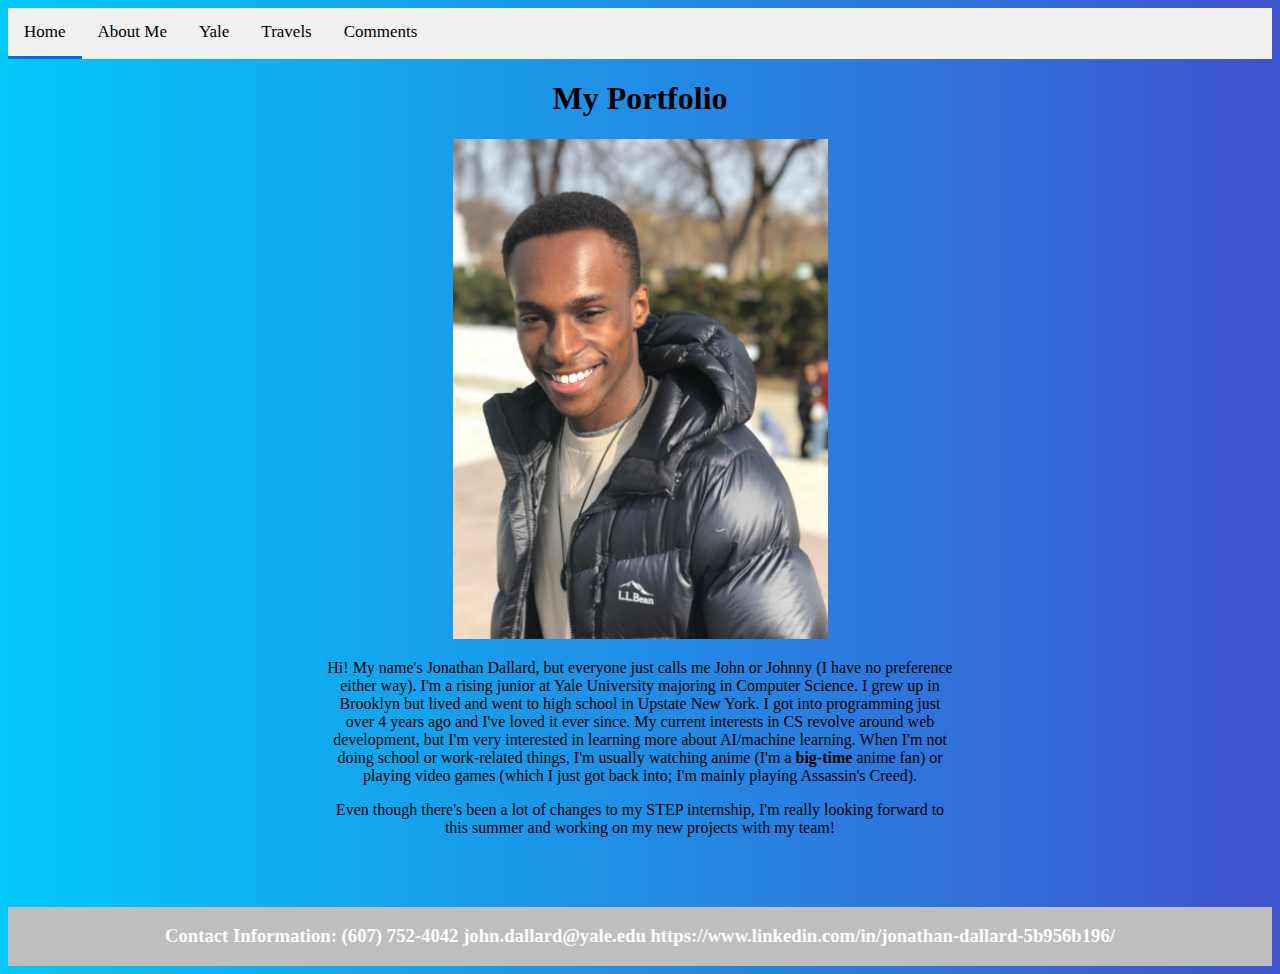
==== portfolio/src/main/webapp/index.html @ ccfe7218 "Upate code to match work completed up to Week 3, Step 6" ====
<!DOCTYPE html>
<html>
  <head>
    <meta name="viewport" content="width=device-width, initial-scale=1" charset="utf-8">
    <title>John's Portfolio</title>
    <link rel="stylesheet" href="style.css">
  </head>
  <body>
    <div class="topnav">
      <a class="active" href="index.html">Home</a>
      <a href="me.html">About Me</a>
      <a href="yale.html">Yale</a>
      <a href="travels.html">Travels</a>
      <a href="comments.html">Comments</a>
    </div>
    <header>
      <h1>My Portfolio</h1>
    <header>
    <div class="content-body">
      <img src="images/me.jpg" alt="A picture of me">
      <p>
        Hi! My name's Jonathan Dallard, but everyone just calls 
        me John or Johnny (I have no preference either way). I'm a 
        rising junior at Yale University majoring in Computer Science. 
        I grew up in Brooklyn but lived and went to high school 
        in Upstate New York. I got into programming just over 
        4 years ago and I've loved it ever since. My current interests 
        in CS revolve around web development,
        but I'm very interested in learning more about AI/machine 
        learning. When I'm not doing school or work-related things, 
        I'm usually watching anime (I'm a <strong>big-time</strong> 
        anime fan) or playing video games 
        (which I just got back into; I'm mainly playing Assassin's Creed).
      </p>
      <p>
        Even though there's been a lot of changes to my STEP 
        internship, I'm really looking forward to this
        summer and working on my new projects with my team!
      </p>  
    </div>
    <footer>
      <h3>
          Contact Information: (607) 752-4042    
          john.dallard@yale.edu    
          https://www.linkedin.com/in/jonathan-dallard-5b956b196/
      </h3>
    </footer>
    <script src="script.js"></script>
  </body>
</html>
---- portfolio/src/main/webapp/style.css ----
body {
  position: relative;
  padding-bottom: 58px; 
  min-height: 100vh;
}

.content-body {
  display: block;
  margin-left: auto;
  margin-right: auto;
  width: 50%;
}

#fact-div {
  margin: 100px;    
}

footer {
  position: absolute;
  left: 0;
  bottom: 0;
  width: 100%;
  background-color: #bebebe;
  color: white;
  text-align: center;
}

header {
  text-align: center;
}

html {
  background-image:
    linear-gradient(
      to right, 
      #02c8fa, #4053cf
    );
  -webkit-background-size: cover;
  -moz-background-size: cover;
  -o-background-size: cover;
  background-size: cover;
}

img {
  height: 500px;
  width: auto;
  display: inline-block;
}

.london-photos {
  width: 80%;
  min-width: 500px;
  max-width: 1920px;
  margin: auto;
  text-align: center;  
}
 
td {
  border: 1px solid Black;
}

.topnav {
  overflow: hidden;
  background-color: #f1f1f1;
}

.topnav a {
  float: left;
  display: block;
  color: black;
  text-align: center;
  padding: 14px 16px;
  text-decoration: none;
  font-size: 17px;
  border-bottom: 3px solid transparent;
}

.topnav a:hover {
  border-bottom: 3px solid rgb(0, 110, 255);
}

.topnav a.active {
  border-bottom: 3px solid rgb(0, 110, 225);
}

video {
  width: 500px;
  height: 300px;
}

.yale-photos {
  width: 80%;
  min-width: 500px;
  max-width: 1920px;
  margin: auto;
  text-align: center; 
}
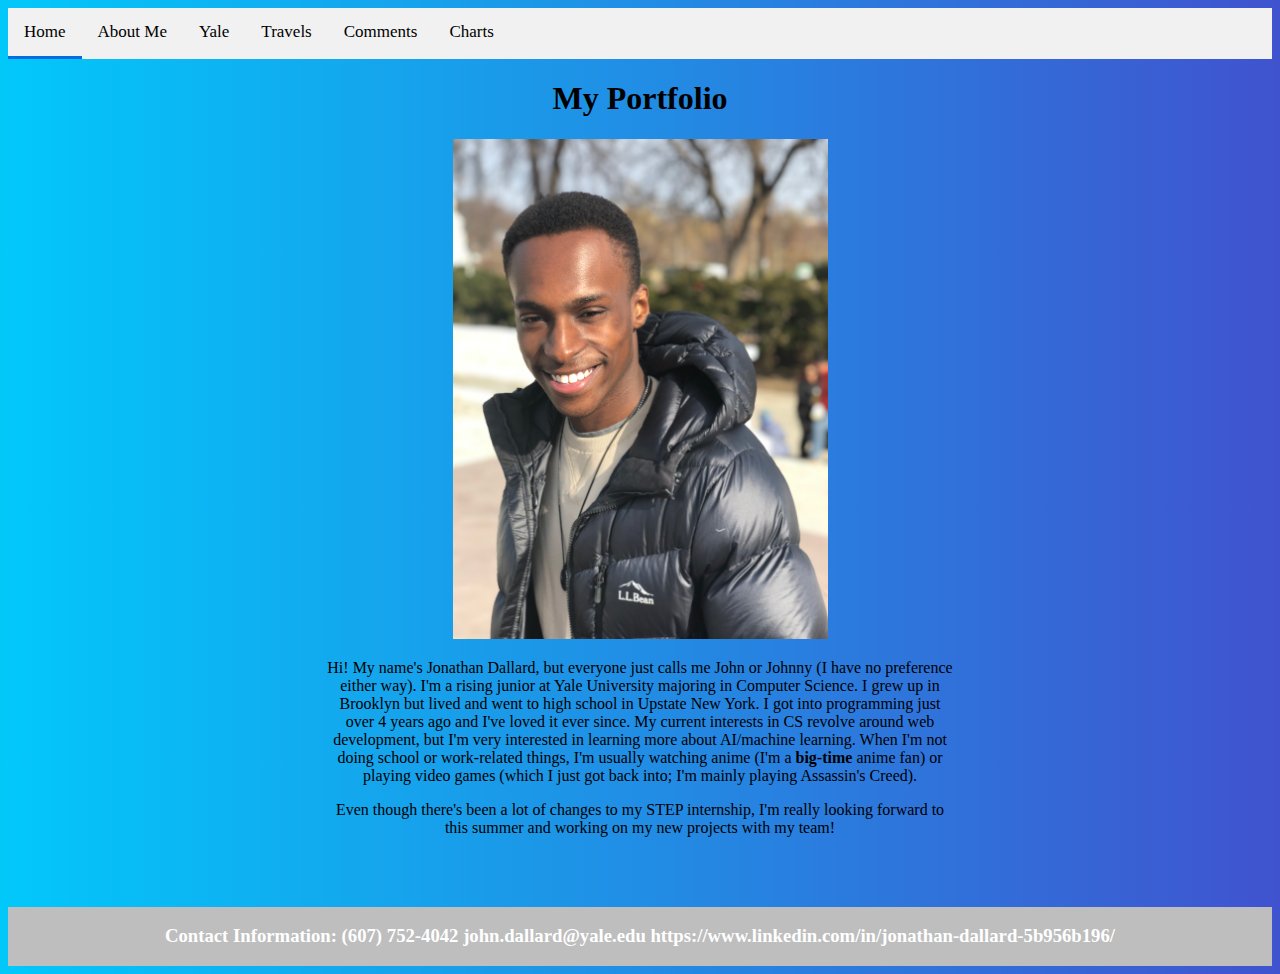
==== commit 6b9966aa: "Add chart showing my different ethnicities" ====
--- a/portfolio/src/main/webapp/index.html
+++ b/portfolio/src/main/webapp/index.html
@@ -12,6 +12,7 @@
       <a href="yale.html">Yale</a>
       <a href="travels.html">Travels</a>
       <a href="comments.html">Comments</a>
+      <a href="charts.html">Charts</a>
     </div>
     <header>
       <h1>My Portfolio</h1>
--- a/portfolio/src/main/webapp/style.css
+++ b/portfolio/src/main/webapp/style.css
@@ -13,6 +13,11 @@
 
 #fact-div {
   margin: 100px;    
+}
+
+#ethnicity-chart {
+  display: inline-block;
+  margin: 0 auto;;
 }
 
 footer {
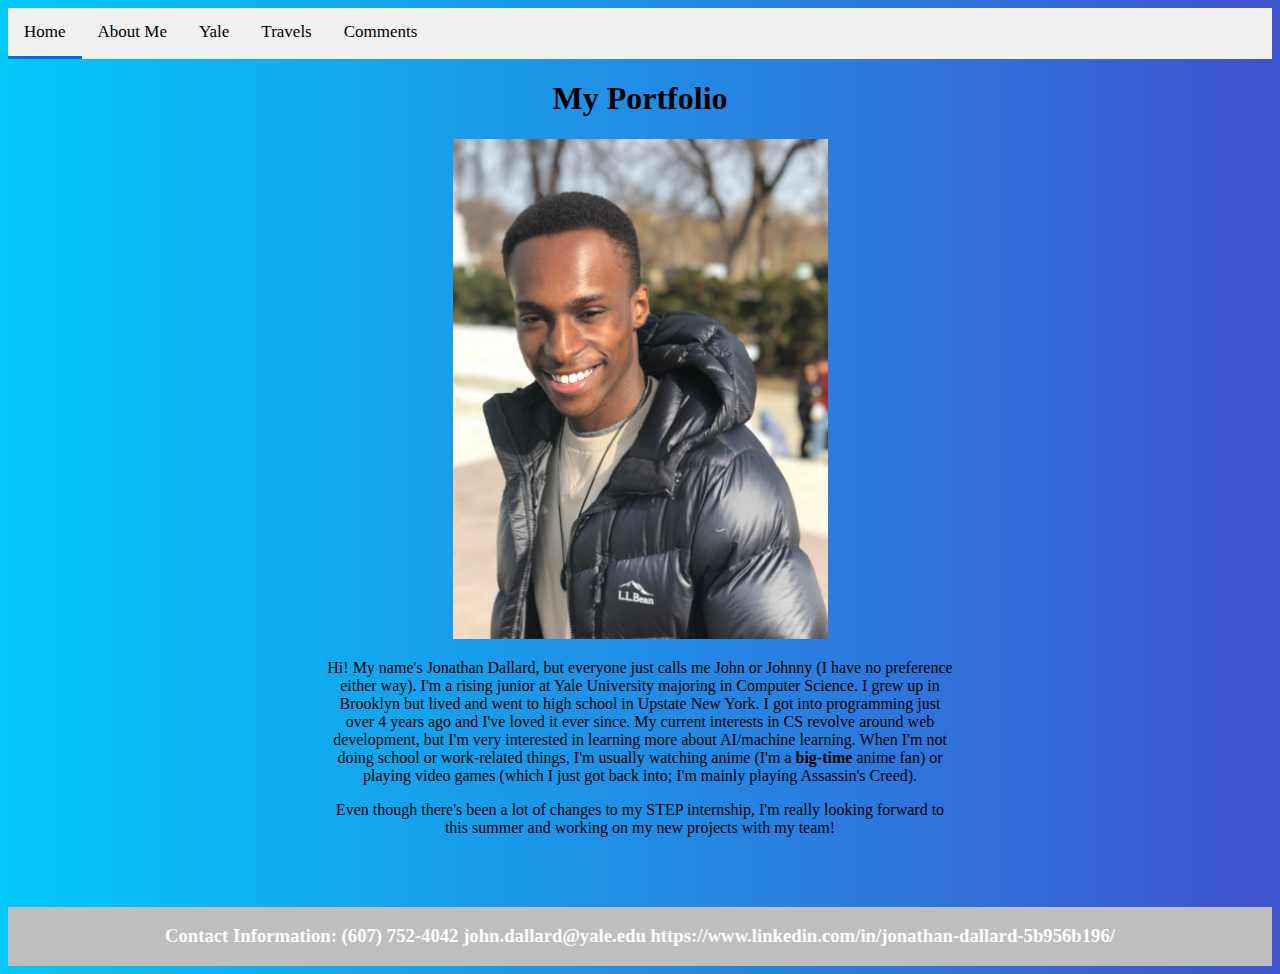
==== commit 547d9c9a: "Merge pull request #12 from jdstriker731/Step4-Posts" ====
--- a/portfolio/src/main/webapp/index.html
+++ b/portfolio/src/main/webapp/index.html
@@ -12,7 +12,6 @@
       <a href="yale.html">Yale</a>
       <a href="travels.html">Travels</a>
       <a href="comments.html">Comments</a>
-      <a href="charts.html">Charts</a>
     </div>
     <header>
       <h1>My Portfolio</h1>
@@ -46,6 +45,9 @@
           https://www.linkedin.com/in/jonathan-dallard-5b956b196/
       </h3>
     </footer>
+    <script src="https://code.jquery.com/jquery-3.2.1.min.js"
+        integrity="sha256-hwg4gsxgFZhOsEEamdOYGBf13FyQuiTwlAQgxVSNgt4="
+        crossorigin="anonymous"></script>
     <script src="script.js"></script>
   </body>
 </html>
--- a/portfolio/src/main/webapp/style.css
+++ b/portfolio/src/main/webapp/style.css
@@ -17,7 +17,12 @@
 
 #ethnicity-chart {
   display: inline-block;
-  margin: 0 auto;;
+  margin: 0 auto;
+}
+
+#anime-chart {
+  display: inline-block;
+  margin: 0 auto; 
 }
 
 footer {
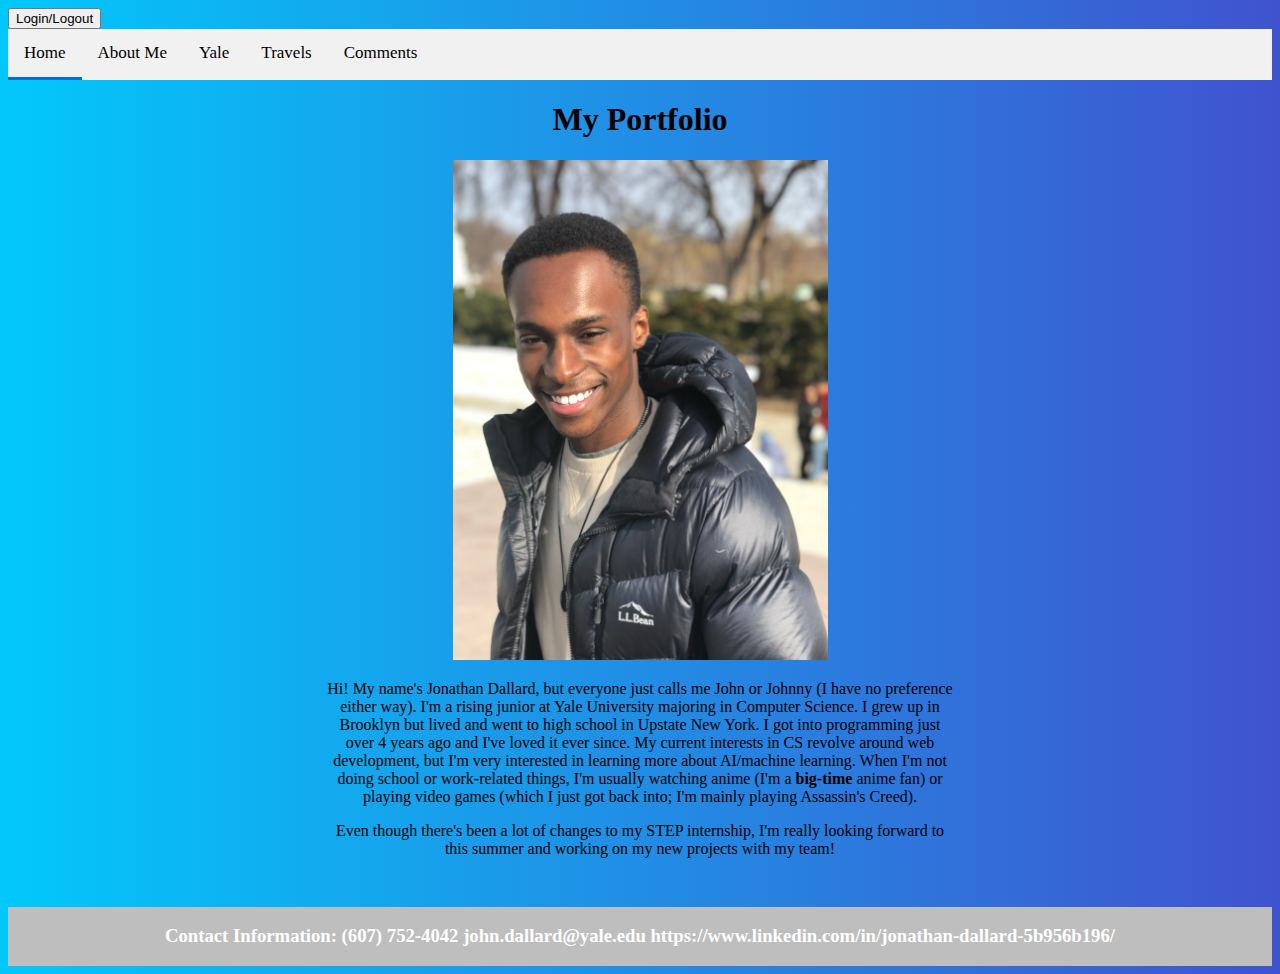
==== commit 73554268: "Merge pull request #15 from jdstriker731/Week4-Authen" ====
--- a/portfolio/src/main/webapp/index.html
+++ b/portfolio/src/main/webapp/index.html
@@ -6,12 +6,13 @@
     <link rel="stylesheet" href="style.css">
   </head>
   <body>
+    <button type="button" onclick="checkLoginStatus()">Login/Logout</button>
     <div class="topnav">
       <a class="active" href="index.html">Home</a>
       <a href="me.html">About Me</a>
       <a href="yale.html">Yale</a>
       <a href="travels.html">Travels</a>
-      <a href="comments.html">Comments</a>
+      <a href="/see-comments">Comments</a>
     </div>
     <header>
       <h1>My Portfolio</h1>
@@ -45,9 +46,6 @@
           https://www.linkedin.com/in/jonathan-dallard-5b956b196/
       </h3>
     </footer>
-    <script src="https://code.jquery.com/jquery-3.2.1.min.js"
-        integrity="sha256-hwg4gsxgFZhOsEEamdOYGBf13FyQuiTwlAQgxVSNgt4="
-        crossorigin="anonymous"></script>
     <script src="script.js"></script>
   </body>
 </html>
--- a/portfolio/src/main/webapp/style.css
+++ b/portfolio/src/main/webapp/style.css
@@ -13,16 +13,6 @@
 
 #fact-div {
   margin: 100px;    
-}
-
-#ethnicity-chart {
-  display: inline-block;
-  margin: 0 auto;
-}
-
-#anime-chart {
-  display: inline-block;
-  margin: 0 auto; 
 }
 
 footer {
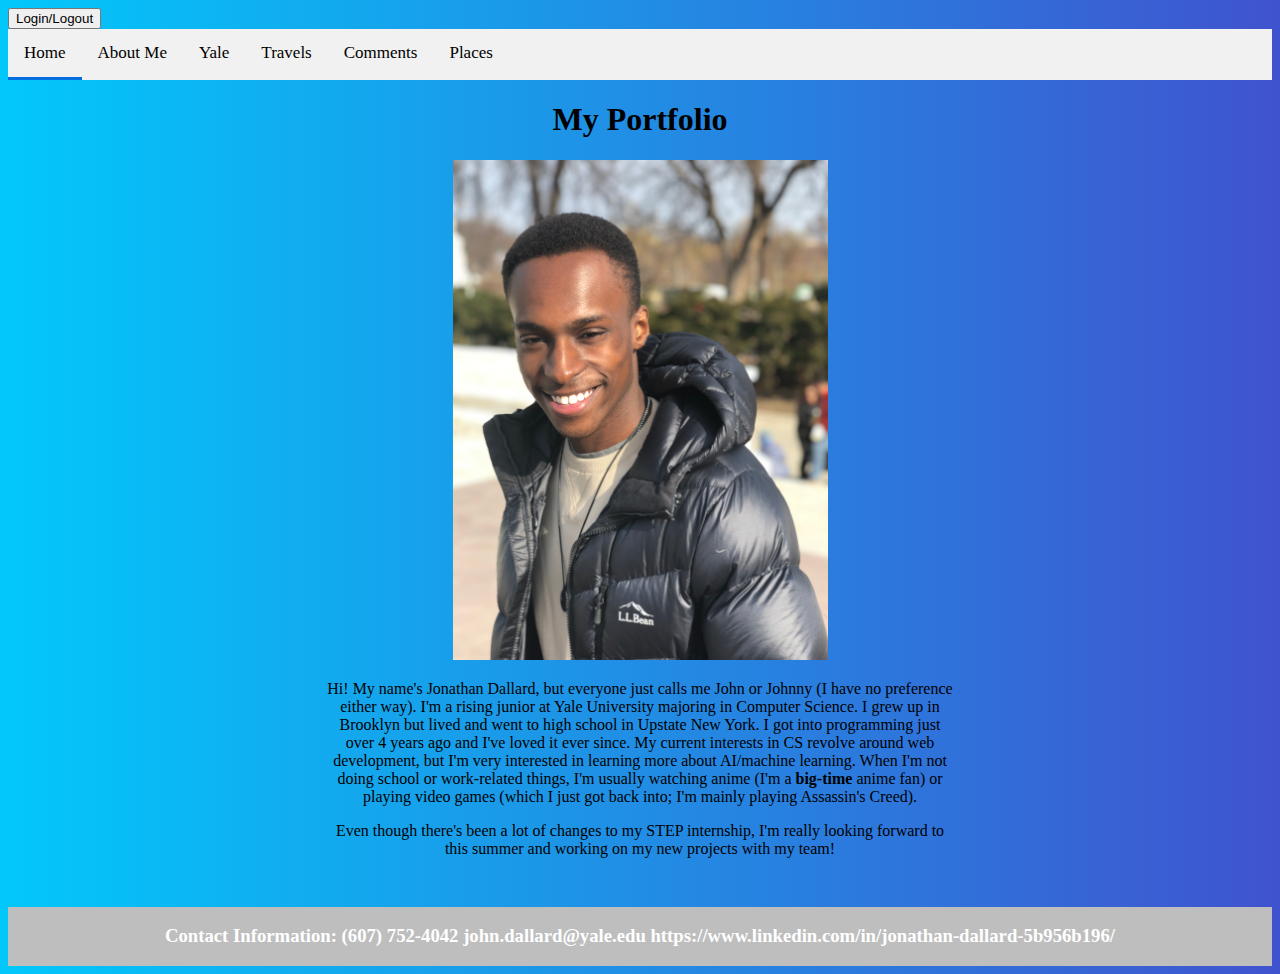
==== commit 991c9b26: "Update files to match work of merged master branch containing Authentication" ====
--- a/portfolio/src/main/webapp/index.html
+++ b/portfolio/src/main/webapp/index.html
@@ -13,6 +13,7 @@
       <a href="yale.html">Yale</a>
       <a href="travels.html">Travels</a>
       <a href="/see-comments">Comments</a>
+      <a href="places.html">Places</a>
     </div>
     <header>
       <h1>My Portfolio</h1>
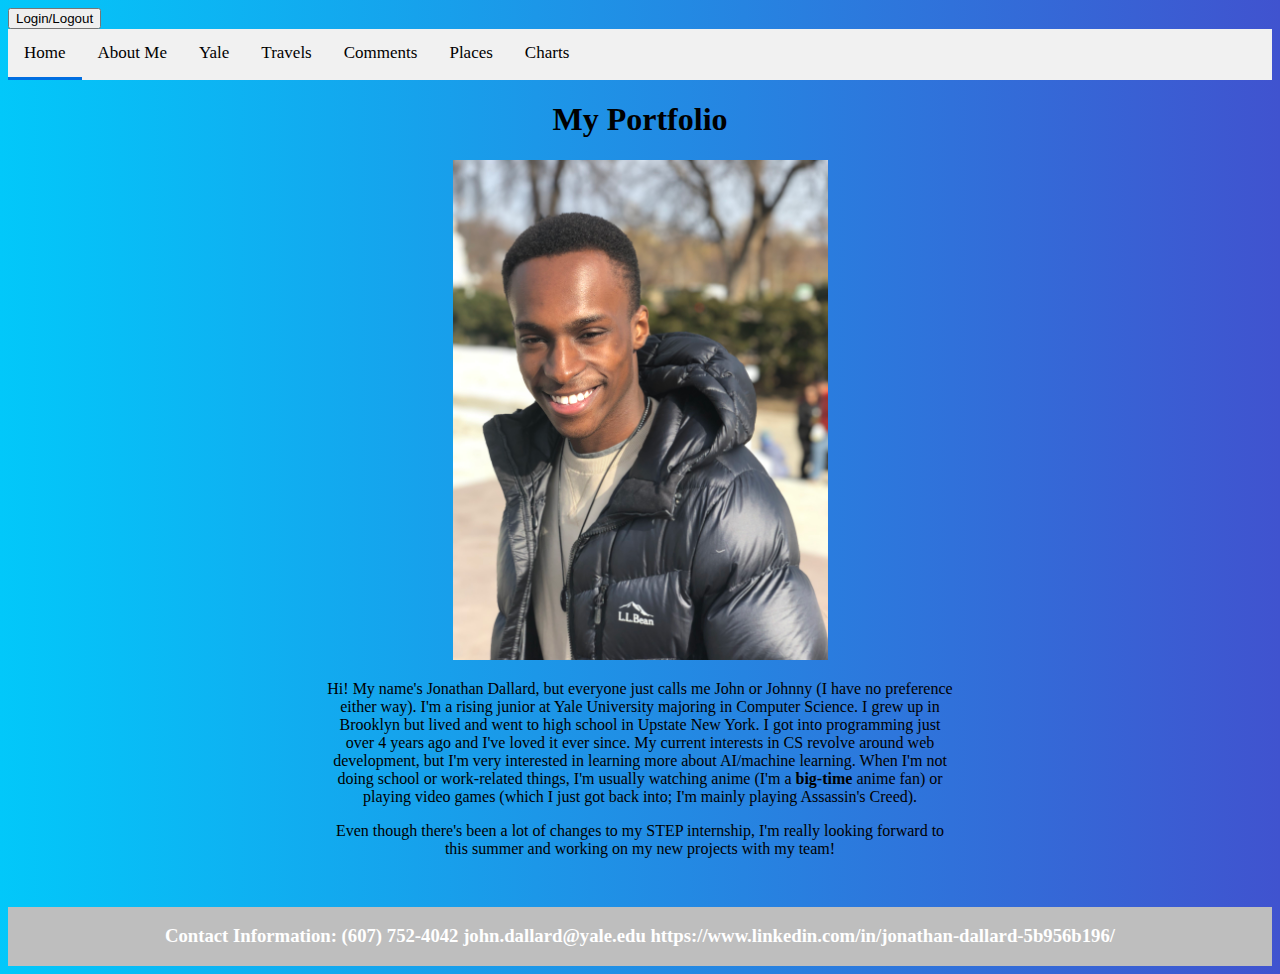
==== commit 75a8d464: "Update files to match work with Users and Maps APIs" ====
--- a/portfolio/src/main/webapp/index.html
+++ b/portfolio/src/main/webapp/index.html
@@ -6,7 +6,7 @@
     <link rel="stylesheet" href="style.css">
   </head>
   <body>
-    <button type="button" onclick="checkLoginStatus()">Login/Logout</button>
+    <button type="button" onclick="checkLoginStatus()">Login/Logout</button> 
     <div class="topnav">
       <a class="active" href="index.html">Home</a>
       <a href="me.html">About Me</a>
@@ -14,6 +14,7 @@
       <a href="travels.html">Travels</a>
       <a href="/see-comments">Comments</a>
       <a href="places.html">Places</a>
+      <a href="charts.html">Charts</a>
     </div>
     <header>
       <h1>My Portfolio</h1>
--- a/portfolio/src/main/webapp/style.css
+++ b/portfolio/src/main/webapp/style.css
@@ -13,6 +13,16 @@
 
 #fact-div {
   margin: 100px;    
+}
+
+#ethnicity-chart {
+  display: inline-block;
+  margin: 0 auto;
+}
+
+#anime-chart {
+  display: inline-block;
+  margin: 0 auto; 
 }
 
 footer {
@@ -45,6 +55,21 @@
   height: 500px;
   width: auto;
   display: inline-block;
+}
+
+#map-cisland {
+  height: 500px;
+  width: 100%;
+}
+
+#map-home {
+  height: 500px;
+  width: 100%;
+}
+
+#map-silliman {
+  height: 500px;
+  width: 100%;
 }
 
 .london-photos {
